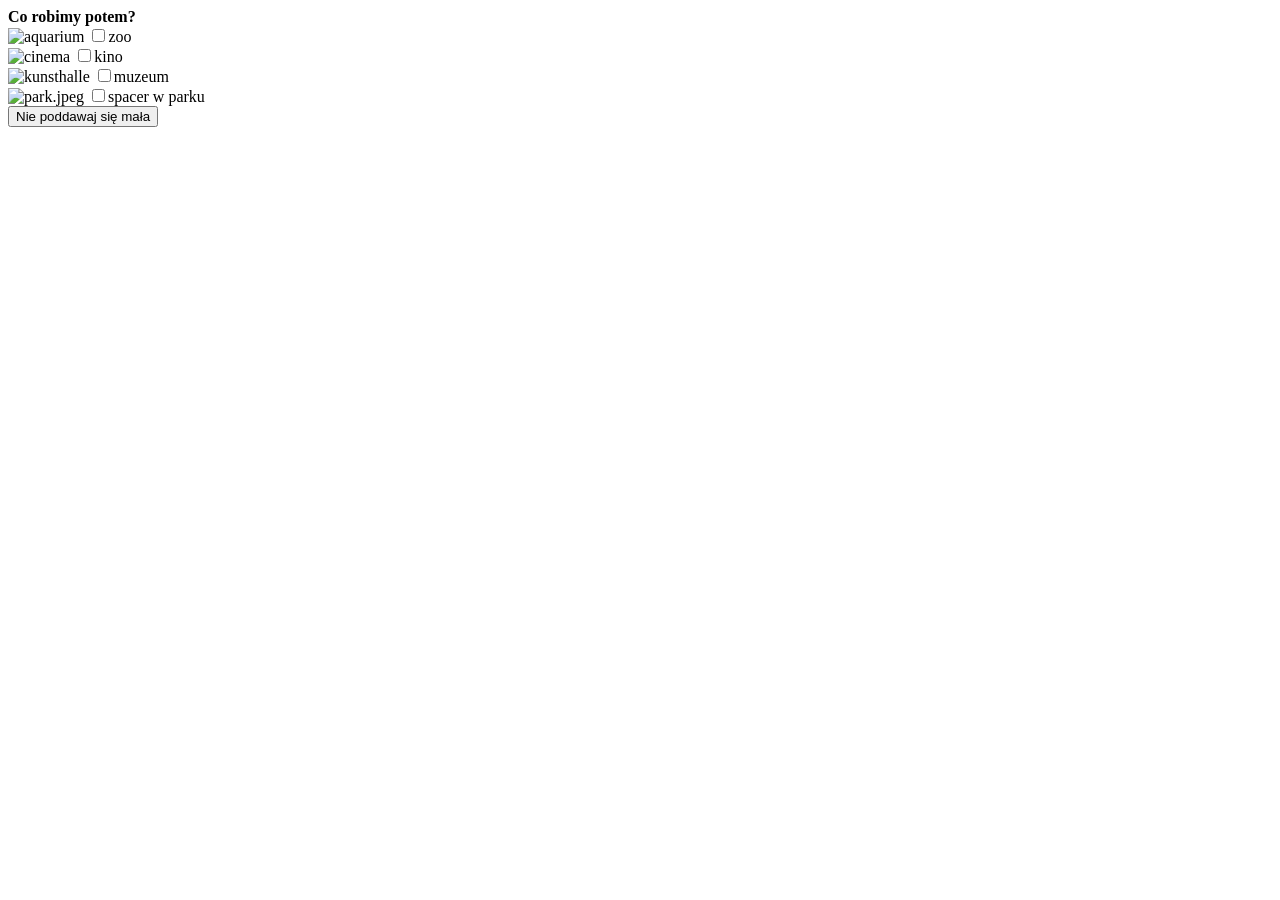
==== activities.html @ 18af4e65 "Update activities.html" ====
<!DOCTYPE html>
<html lang="en">
  <head>
    <meta charset="UTF-8" />
    <meta name="viewport" content="width=device-width, initial-scale=1.0" />
    <title>Co chcemy robić(chyba, że wolisz mi oblodzić)</title>
    <link rel="stylesheet" href="css/activities.css" />
  </head>
  <body>
    <div id="activityquestion"><b>Co robimy potem?</b></div>
    <div class="activities-selection">
      <div class="activity-item">
        <img src="activities/aquarium.jpeg" alt="aquarium" />
        <label
          ><input
            type="checkbox"
            name="activities"
            value="aquarium"
          />zoo</label
        >
      </div>
      <div class="activity-item">
        <img src="activities/cinema.jpeg" alt="cinema" />
        <label
          ><input
            type="checkbox"
            name="activities"
            value="cinema"
          />kino</label
        >
      </div>
      <div class="activity-item">
        <img src="activities/kunsthalle.jpeg" alt="kunsthalle" />
        <label
          ><input
            type="checkbox"
            name="activities"
            value="kunsthalle"
          />muzeum</label
        >
      </div>
      <div class="activity-item">
        <img src="activities/park.jpeg" alt="park.jpeg" />
        <label
          ><input
            type="checkbox"
            name="activities"
            value="park.jpeg"
          />spacer w parku</label
        >
      </div>
    </div>
    <button class="button" onclick="location.href='lastpage.html'">
      Nie poddawaj się mała
    </button>
  </body>
</html>
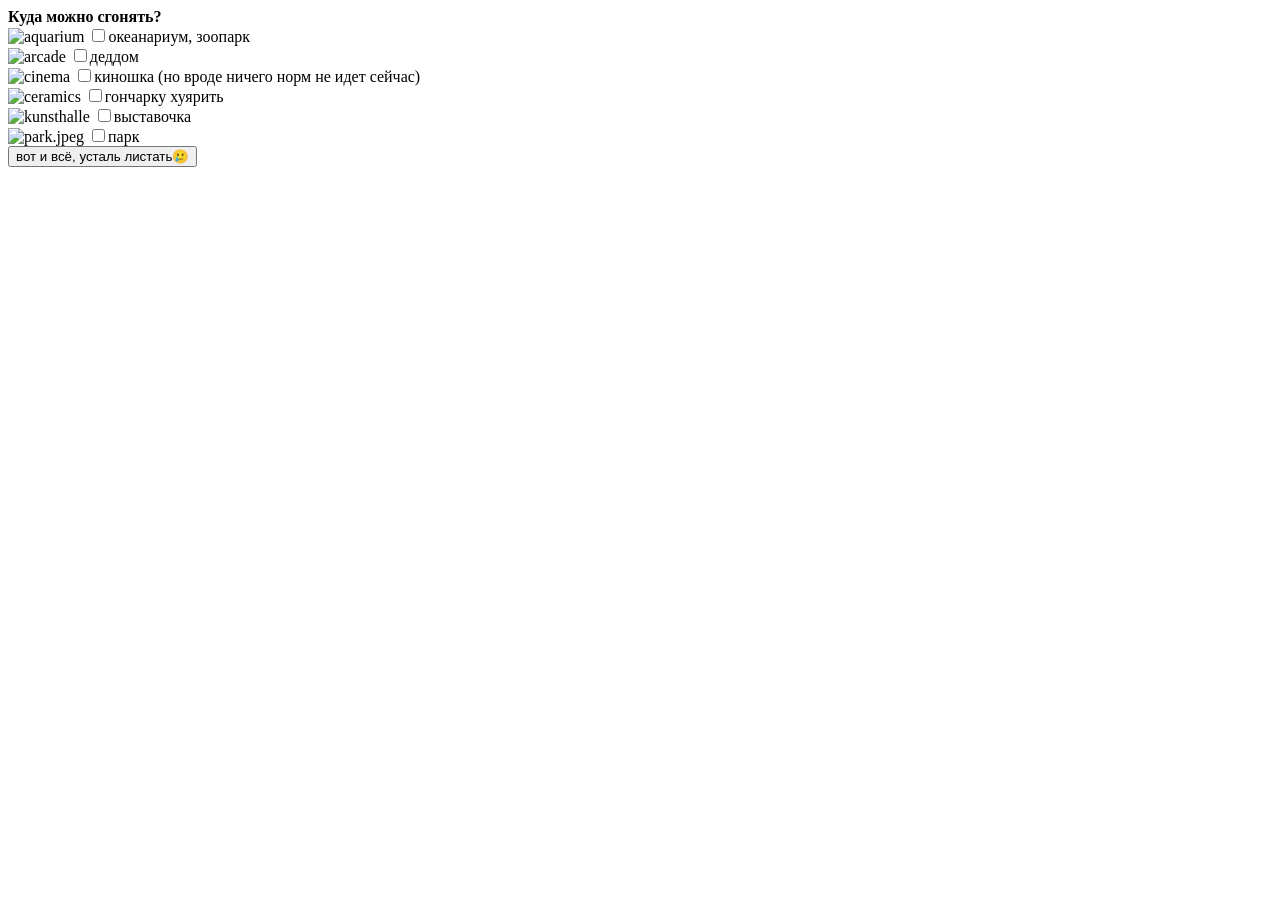
==== commit 197fb35b: "dasha" ====
--- a/activities.html
+++ b/activities.html
@@ -3,11 +3,11 @@
   <head>
     <meta charset="UTF-8" />
     <meta name="viewport" content="width=device-width, initial-scale=1.0" />
-    <title>Co chcemy robić(chyba, że wolisz mi oblodzić)</title>
+    <title>Activities</title>
     <link rel="stylesheet" href="css/activities.css" />
   </head>
   <body>
-    <div id="activityquestion"><b>Co robimy potem?</b></div>
+    <div id="activityquestion"><b>Куда можно сгонять?</b></div>
     <div class="activities-selection">
       <div class="activity-item">
         <img src="activities/aquarium.jpeg" alt="aquarium" />
@@ -16,7 +16,17 @@
             type="checkbox"
             name="activities"
             value="aquarium"
-          />zoo</label
+          />океанариум, зоопарк</label
+        >
+      </div>
+      <div class="activity-item">
+        <img src="activities/arcade.jpeg" alt="arcade" />
+        <label
+          ><input
+            type="checkbox"
+            name="activities"
+            value="arcade"
+          />деддом</label
         >
       </div>
       <div class="activity-item">
@@ -26,7 +36,17 @@
             type="checkbox"
             name="activities"
             value="cinema"
-          />kino</label
+          />киношка (но вроде ничего норм не идет сейчас)</label
+        >
+      </div>
+      <div class="activity-item">
+        <img src="activities/keramika.jpeg" alt="ceramics" />
+        <label
+          ><input
+            type="checkbox"
+            name="activities"
+            value="ceramics"
+          />гончарку хуярить</label
         >
       </div>
       <div class="activity-item">
@@ -36,7 +56,7 @@
             type="checkbox"
             name="activities"
             value="kunsthalle"
-          />muzeum</label
+          />выставочка</label
         >
       </div>
       <div class="activity-item">
@@ -46,12 +66,12 @@
             type="checkbox"
             name="activities"
             value="park.jpeg"
-          />spacer w parku</label
+          />парк</label
         >
       </div>
     </div>
     <button class="button" onclick="location.href='lastpage.html'">
-      Nie poddawaj się mała
+      вот и всё, усталь листать🥲
     </button>
   </body>
 </html>
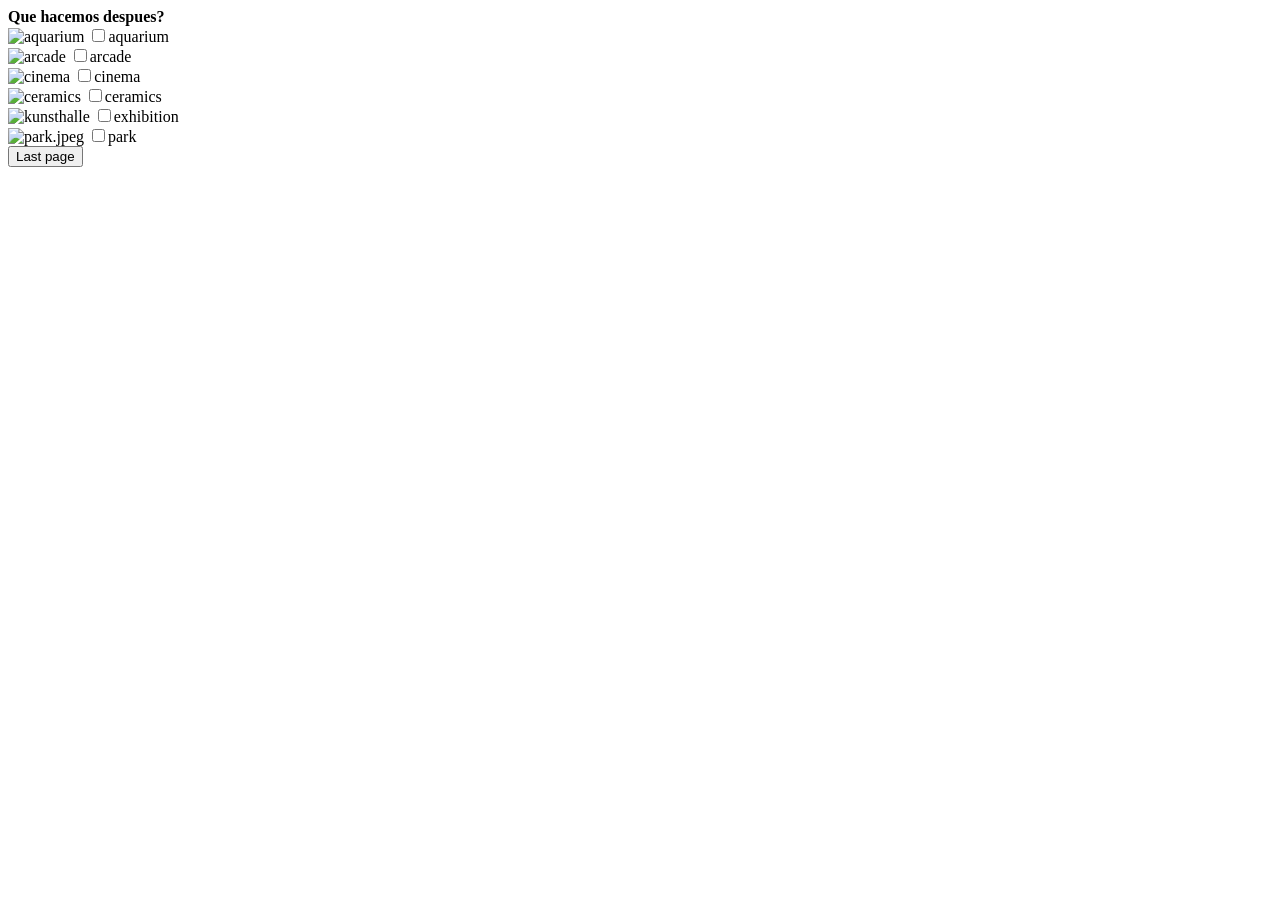
==== commit f36f64df: "Update activities.html" ====
--- a/activities.html
+++ b/activities.html
@@ -3,11 +3,11 @@
   <head>
     <meta charset="UTF-8" />
     <meta name="viewport" content="width=device-width, initial-scale=1.0" />
-    <title>Activities</title>
+    <title>Actividades</title>
     <link rel="stylesheet" href="css/activities.css" />
   </head>
   <body>
-    <div id="activityquestion"><b>Куда можно сгонять?</b></div>
+    <div id="activityquestion"><b>Que hacemos despues?</b></div>
     <div class="activities-selection">
       <div class="activity-item">
         <img src="activities/aquarium.jpeg" alt="aquarium" />
@@ -16,7 +16,7 @@
             type="checkbox"
             name="activities"
             value="aquarium"
-          />океанариум, зоопарк</label
+          />aquarium</label
         >
       </div>
       <div class="activity-item">
@@ -26,7 +26,7 @@
             type="checkbox"
             name="activities"
             value="arcade"
-          />деддом</label
+          />arcade</label
         >
       </div>
       <div class="activity-item">
@@ -36,7 +36,7 @@
             type="checkbox"
             name="activities"
             value="cinema"
-          />киношка (но вроде ничего норм не идет сейчас)</label
+          />cinema</label
         >
       </div>
       <div class="activity-item">
@@ -46,7 +46,7 @@
             type="checkbox"
             name="activities"
             value="ceramics"
-          />гончарку хуярить</label
+          />ceramics</label
         >
       </div>
       <div class="activity-item">
@@ -56,7 +56,7 @@
             type="checkbox"
             name="activities"
             value="kunsthalle"
-          />выставочка</label
+          />exhibition</label
         >
       </div>
       <div class="activity-item">
@@ -66,12 +66,12 @@
             type="checkbox"
             name="activities"
             value="park.jpeg"
-          />парк</label
+          />park</label
         >
       </div>
     </div>
     <button class="button" onclick="location.href='lastpage.html'">
-      вот и всё, усталь листать🥲
+      Last page
     </button>
   </body>
 </html>
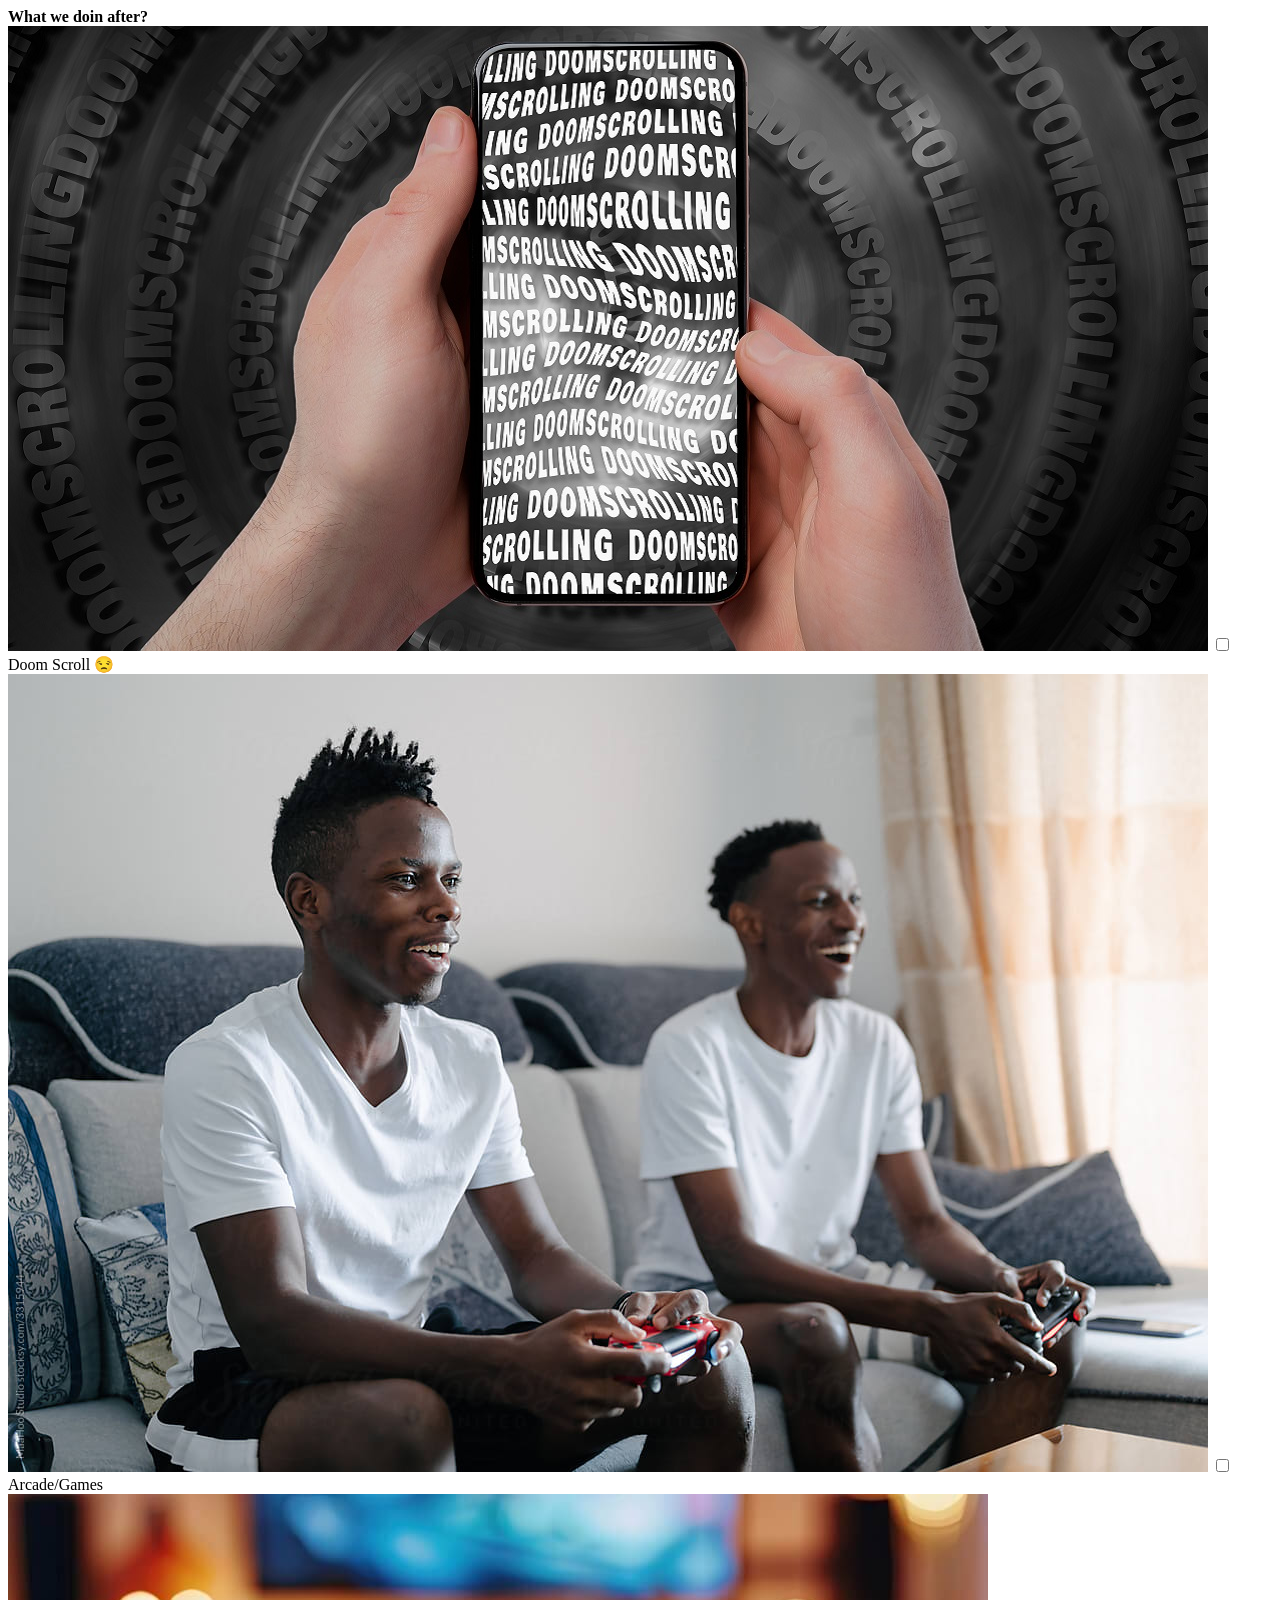
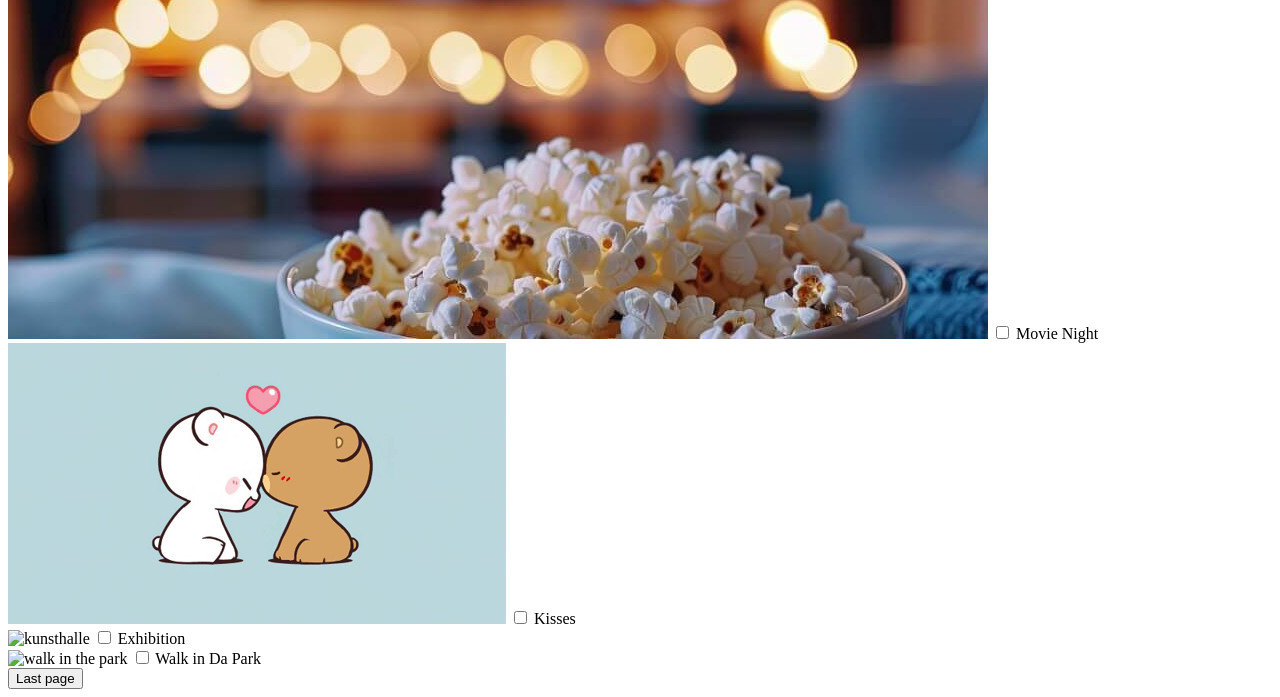
==== commit 8d965009: "my version for my gf" ====
--- a/activities.html
+++ b/activities.html
@@ -3,75 +3,65 @@
   <head>
     <meta charset="UTF-8" />
     <meta name="viewport" content="width=device-width, initial-scale=1.0" />
-    <title>Actividades</title>
+    <title>Activities</title>
     <link rel="stylesheet" href="css/activities.css" />
   </head>
   <body>
-    <div id="activityquestion"><b>Que hacemos despues?</b></div>
+    <div id="activityquestion"><b>What we doin after?</b></div>
     <div class="activities-selection">
       <div class="activity-item">
-        <img src="activities/aquarium.jpeg" alt="aquarium" />
-        <label
-          ><input
-            type="checkbox"
-            name="activities"
-            value="aquarium"
-          />aquarium</label
-        >
+        <img src="activities/doomscroll.jpg" alt="Doom Scroll" />
+        <label>
+          <input type="checkbox" name="activities" value="Doom Scroll" onclick="playDoomScrollSound()" /> Doom Scroll 😒
+        </label>
       </div>
       <div class="activity-item">
-        <img src="activities/arcade.jpeg" alt="arcade" />
-        <label
-          ><input
-            type="checkbox"
-            name="activities"
-            value="arcade"
-          />arcade</label
-        >
+        <img src="activities/arcade.jpg" alt="arcade" />
+        <label>
+          <input type="checkbox" name="activities" value="Arcade/Games" onclick="playSound()" /> Arcade/Games
+        </label>
       </div>
       <div class="activity-item">
-        <img src="activities/cinema.jpeg" alt="cinema" />
-        <label
-          ><input
-            type="checkbox"
-            name="activities"
-            value="cinema"
-          />cinema</label
-        >
+        <img src="activities/cinema.jpg" alt="movie night" />
+        <label>
+          <input type="checkbox" name="activities" value="Movie Night" onclick="playSound()" /> Movie Night
+        </label>
       </div>
       <div class="activity-item">
-        <img src="activities/keramika.jpeg" alt="ceramics" />
-        <label
-          ><input
-            type="checkbox"
-            name="activities"
-            value="ceramics"
-          />ceramics</label
-        >
+        <img src="activities/kisses.gif" alt="Kisses" />
+        <label>
+          <input type="checkbox" name="activities" value="Kisses" onclick="playSound()" /> Kisses
+        </label>
       </div>
       <div class="activity-item">
         <img src="activities/kunsthalle.jpeg" alt="kunsthalle" />
-        <label
-          ><input
-            type="checkbox"
-            name="activities"
-            value="kunsthalle"
-          />exhibition</label
-        >
+        <label>
+          <input type="checkbox" name="activities" value="Kunsthalle" onclick="playSound()" /> Exhibition
+        </label>
       </div>
       <div class="activity-item">
-        <img src="activities/park.jpeg" alt="park.jpeg" />
-        <label
-          ><input
-            type="checkbox"
-            name="activities"
-            value="park.jpeg"
-          />park</label
-        >
+        <img src="activities/park.jpeg" alt="walk in the park" />
+        <label>
+          <input type="checkbox" name="activities" value="Walk in Da Park" onclick="playSound()" /> Walk in Da Park
+        </label>
       </div>
     </div>
     <button class="button" onclick="location.href='lastpage.html'">
       Last page
     </button>
+
+    <script>
+      // Function to play the same sound for all activities except Doom Scroll
+      function playSound() {
+        var sound = new Audio('sounds/activity.mp3'); // Replace with your sound file
+        sound.play();
+      }
+
+      // Function to play a separate sound for Doom Scroll
+      function playDoomScrollSound() {
+        var doomScrollSound = new Audio('sounds/doomscroll.mp3'); // Replace with Doom Scroll specific sound file
+        doomScrollSound.play();
+      }
+    </script>
   </body>
 </html>
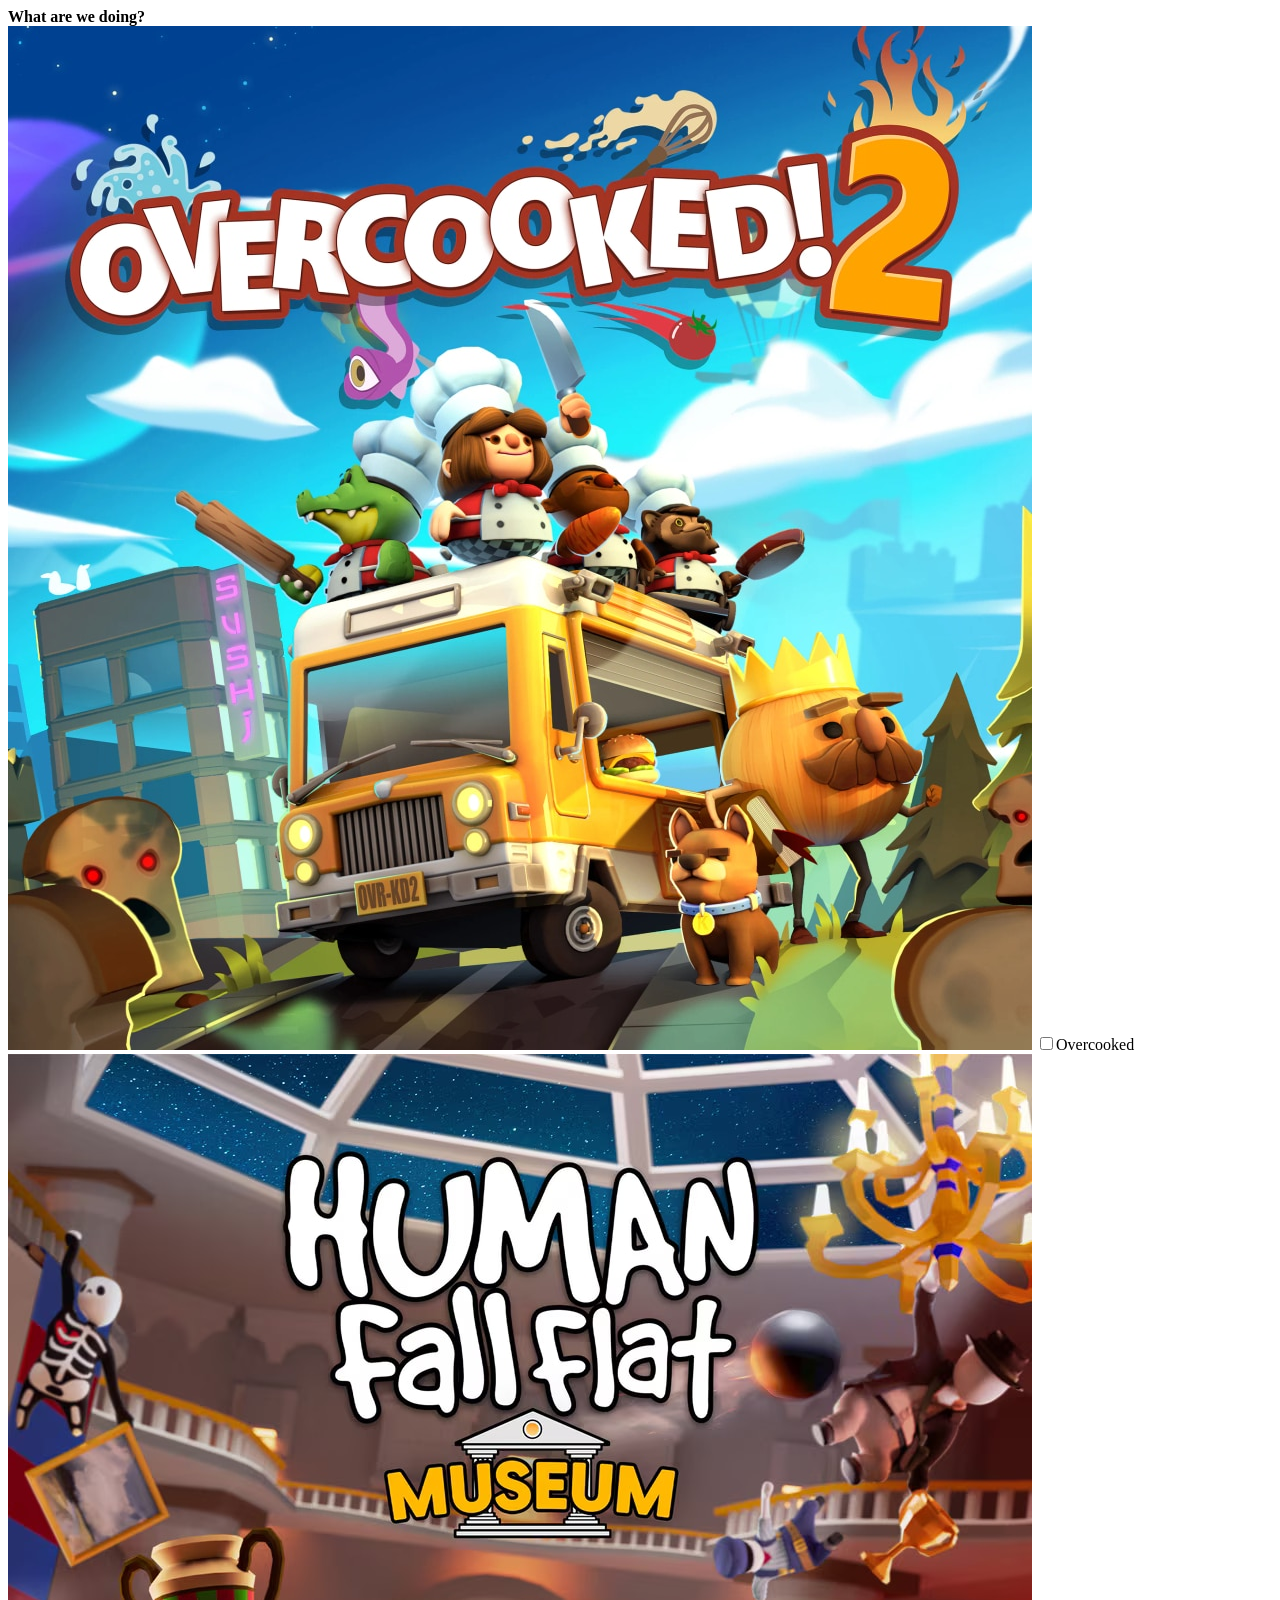
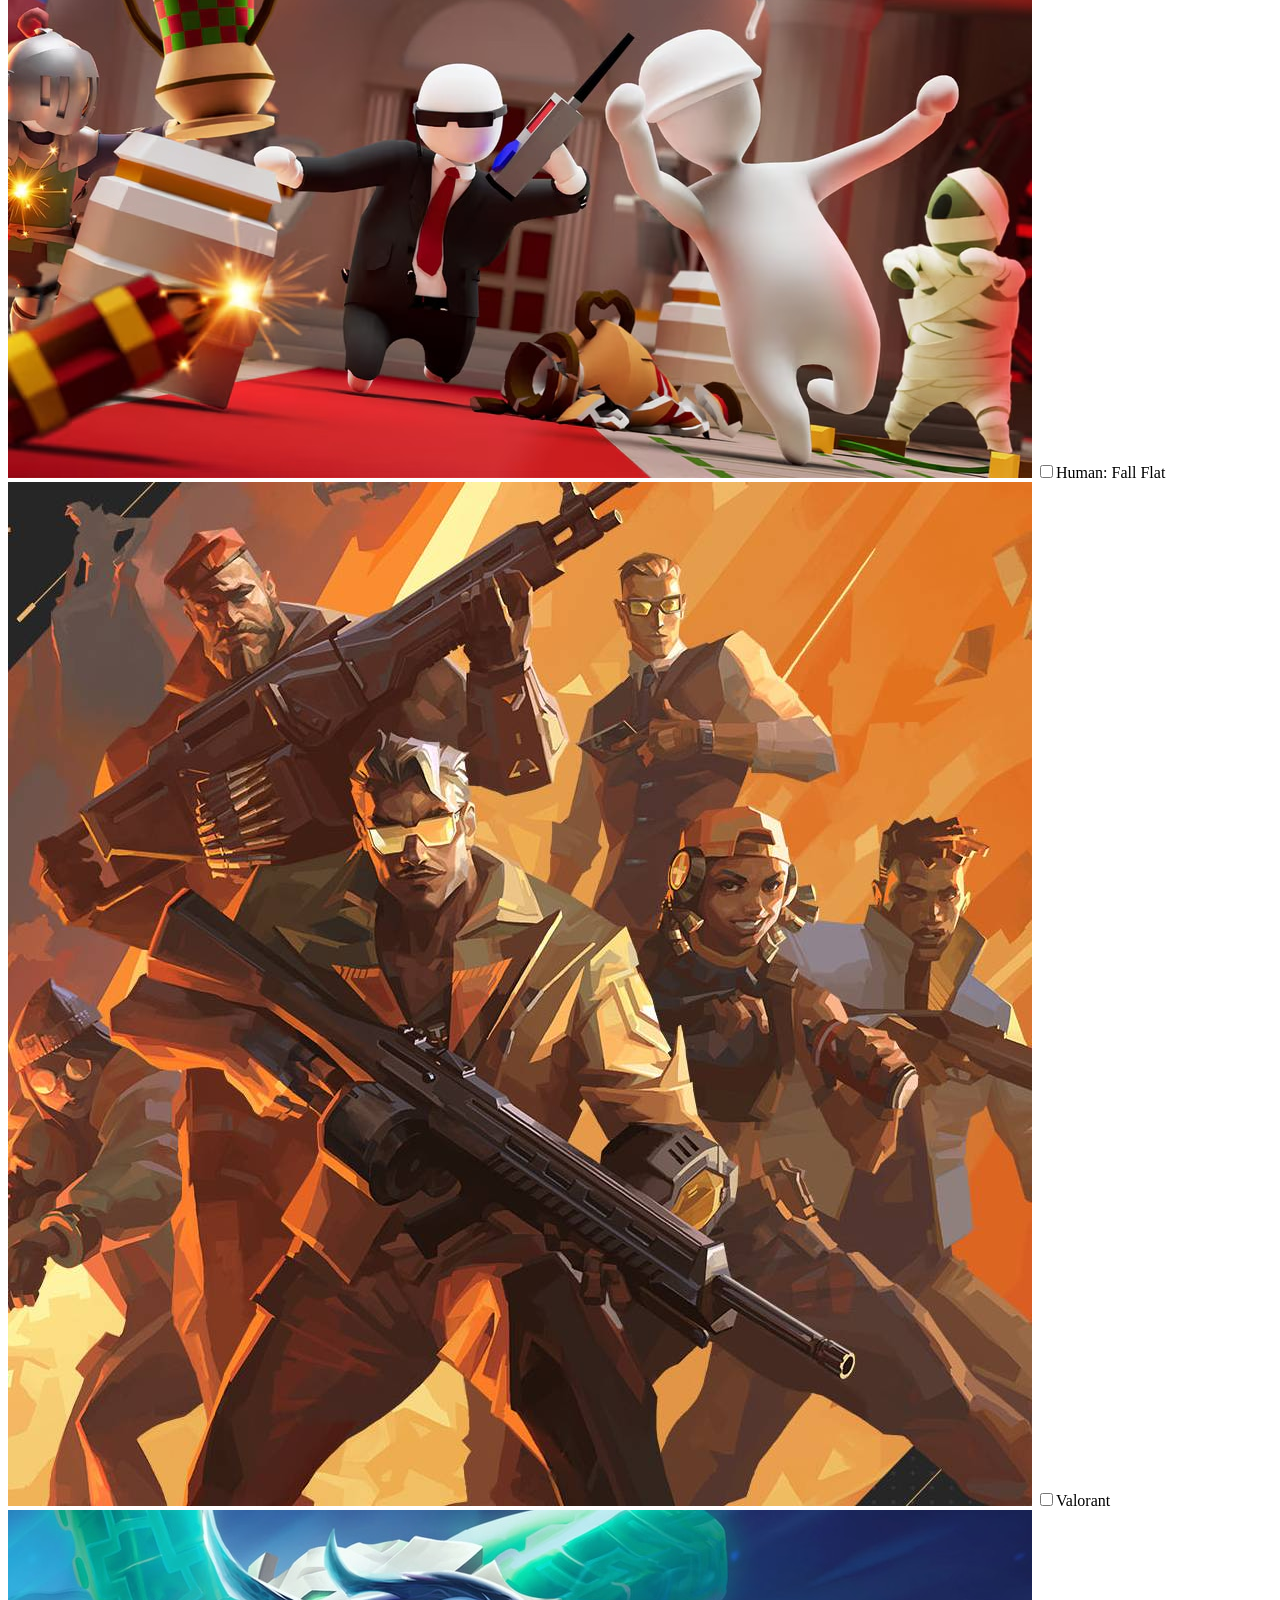
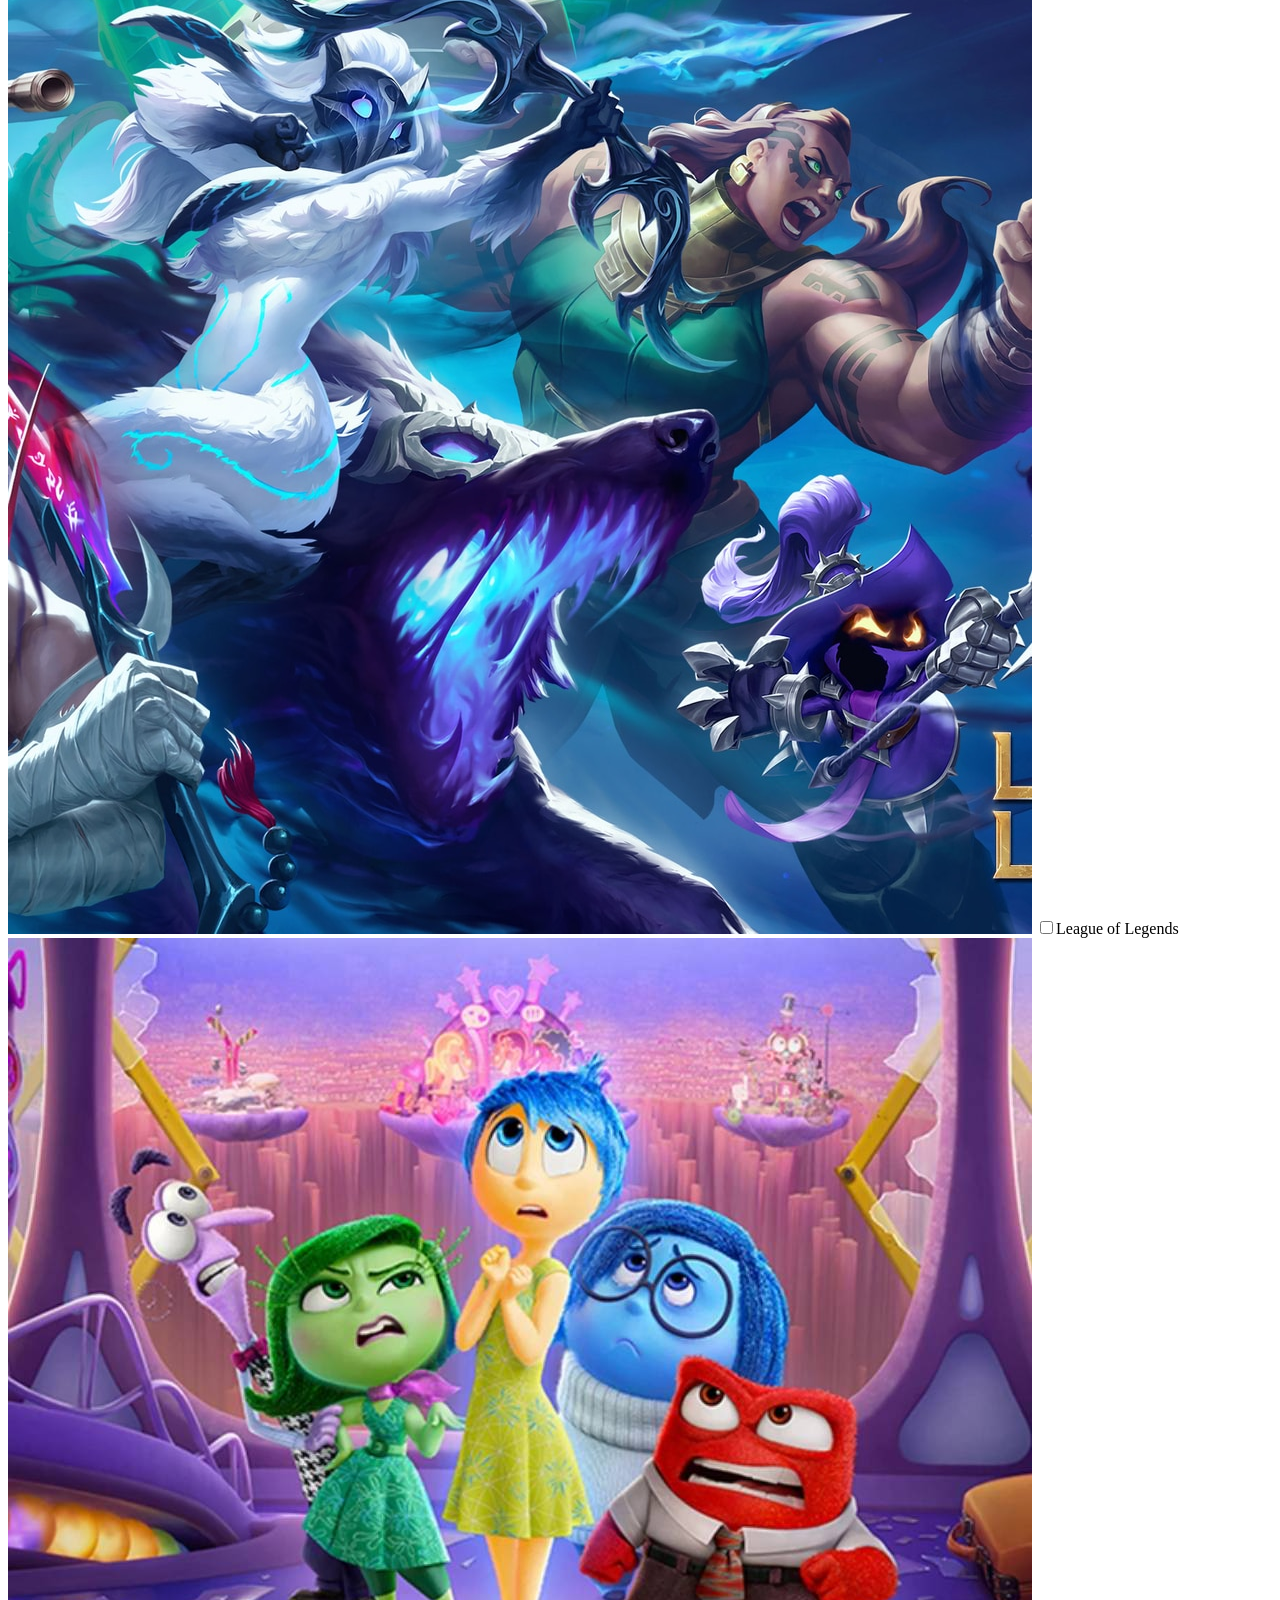
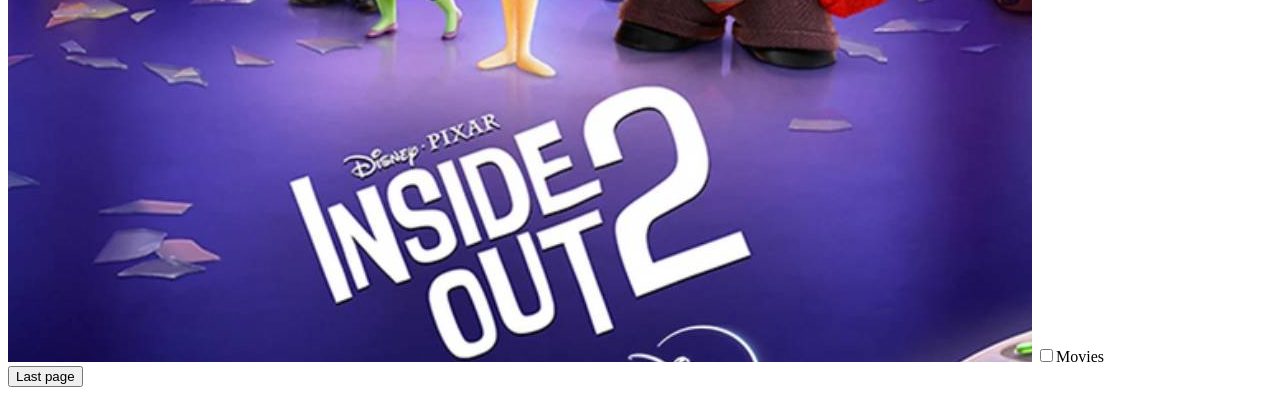
==== commit 042f5baa: "updated" ====
--- a/activities.html
+++ b/activities.html
@@ -7,61 +7,61 @@
     <link rel="stylesheet" href="css/activities.css" />
   </head>
   <body>
-    <div id="activityquestion"><b>What we doin after?</b></div>
+    <div id="activityquestion"><b>What are we doing?</b></div>
     <div class="activities-selection">
       <div class="activity-item">
-        <img src="activities/doomscroll.jpg" alt="Doom Scroll" />
-        <label>
-          <input type="checkbox" name="activities" value="Doom Scroll" onclick="playDoomScrollSound()" /> Doom Scroll 😒
-        </label>
+        <img src="activities/overcooked.jpg" alt="overcooked" />
+        <label
+          ><input
+            type="checkbox"
+            name="activities"
+            value="overcooked"
+          />Overcooked</label
+        >
       </div>
       <div class="activity-item">
-        <img src="activities/arcade.jpg" alt="arcade" />
-        <label>
-          <input type="checkbox" name="activities" value="Arcade/Games" onclick="playSound()" /> Arcade/Games
-        </label>
+        <img src="activities/humanfallflat.jpg" alt="humanfallflat" />
+        <label
+          ><input
+            type="checkbox"
+            name="activities"
+            value="humanfallflat"
+          />Human: Fall Flat</label
+        >
       </div>
       <div class="activity-item">
-        <img src="activities/cinema.jpg" alt="movie night" />
-        <label>
-          <input type="checkbox" name="activities" value="Movie Night" onclick="playSound()" /> Movie Night
-        </label>
+        <img src="activities/valorant.jpg" alt="valorant" />
+        <label
+          ><input
+            type="checkbox"
+            name="activities"
+            value="valorant"
+          />Valorant</label
+        >
       </div>
       <div class="activity-item">
-        <img src="activities/kisses.gif" alt="Kisses" />
-        <label>
-          <input type="checkbox" name="activities" value="Kisses" onclick="playSound()" /> Kisses
-        </label>
+        <img src="activities/leagueoflegends.jpg" alt="leagueoflegends" />
+        <label
+          ><input
+            type="checkbox"
+            name="activities"
+            value="leagueoflegends"
+          />League of Legends</label
+        >
       </div>
       <div class="activity-item">
-        <img src="activities/kunsthalle.jpeg" alt="kunsthalle" />
-        <label>
-          <input type="checkbox" name="activities" value="Kunsthalle" onclick="playSound()" /> Exhibition
-        </label>
-      </div>
-      <div class="activity-item">
-        <img src="activities/park.jpeg" alt="walk in the park" />
-        <label>
-          <input type="checkbox" name="activities" value="Walk in Da Park" onclick="playSound()" /> Walk in Da Park
-        </label>
+        <img src="activities/movies.jpg" alt="movies" />
+        <label
+          ><input
+            type="checkbox"
+            name="activities"
+            value="movies"
+          />Movies</label
+        >
       </div>
     </div>
     <button class="button" onclick="location.href='lastpage.html'">
       Last page
     </button>
-
-    <script>
-      // Function to play the same sound for all activities except Doom Scroll
-      function playSound() {
-        var sound = new Audio('sounds/activity.mp3'); // Replace with your sound file
-        sound.play();
-      }
-
-      // Function to play a separate sound for Doom Scroll
-      function playDoomScrollSound() {
-        var doomScrollSound = new Audio('sounds/doomscroll.mp3'); // Replace with Doom Scroll specific sound file
-        doomScrollSound.play();
-      }
-    </script>
   </body>
 </html>
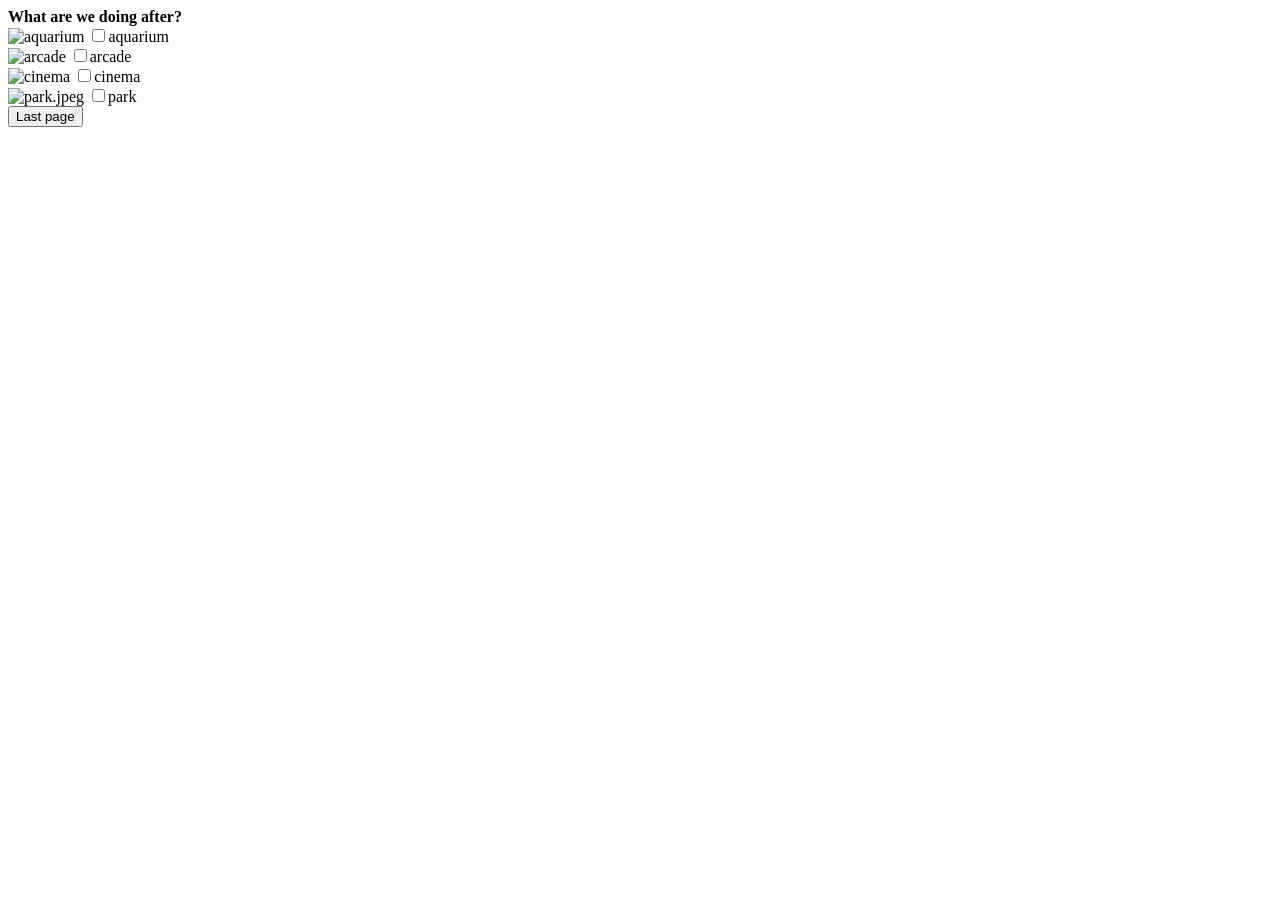
==== commit 491f6db1: "kunvalentine" ====
--- a/activities.html
+++ b/activities.html
@@ -7,56 +7,48 @@
     <link rel="stylesheet" href="css/activities.css" />
   </head>
   <body>
-    <div id="activityquestion"><b>What are we doing?</b></div>
+    <div id="activityquestion"><b>What are we doing after?</b></div>
     <div class="activities-selection">
       <div class="activity-item">
-        <img src="activities/overcooked.jpg" alt="overcooked" />
+        <img src="activities/aquarium.jpeg" alt="aquarium" />
         <label
           ><input
             type="checkbox"
             name="activities"
-            value="overcooked"
-          />Overcooked</label
+            value="aquarium"
+          />aquarium</label
         >
       </div>
       <div class="activity-item">
-        <img src="activities/humanfallflat.jpg" alt="humanfallflat" />
+        <img src="activities/arcade.jpeg" alt="arcade" />
         <label
           ><input
             type="checkbox"
             name="activities"
-            value="humanfallflat"
-          />Human: Fall Flat</label
+            value="arcade"
+          />arcade</label
         >
       </div>
       <div class="activity-item">
-        <img src="activities/valorant.jpg" alt="valorant" />
+        <img src="activities/cinema.jpeg" alt="cinema" />
         <label
           ><input
             type="checkbox"
             name="activities"
-            value="valorant"
-          />Valorant</label
+            value="cinema"
+          />cinema</label
         >
       </div>
+    
+     
       <div class="activity-item">
-        <img src="activities/leagueoflegends.jpg" alt="leagueoflegends" />
+        <img src="activities/park.jpeg" alt="park.jpeg" />
         <label
           ><input
             type="checkbox"
             name="activities"
-            value="leagueoflegends"
-          />League of Legends</label
-        >
-      </div>
-      <div class="activity-item">
-        <img src="activities/movies.jpg" alt="movies" />
-        <label
-          ><input
-            type="checkbox"
-            name="activities"
-            value="movies"
-          />Movies</label
+            value="park.jpeg"
+          />park</label
         >
       </div>
     </div>
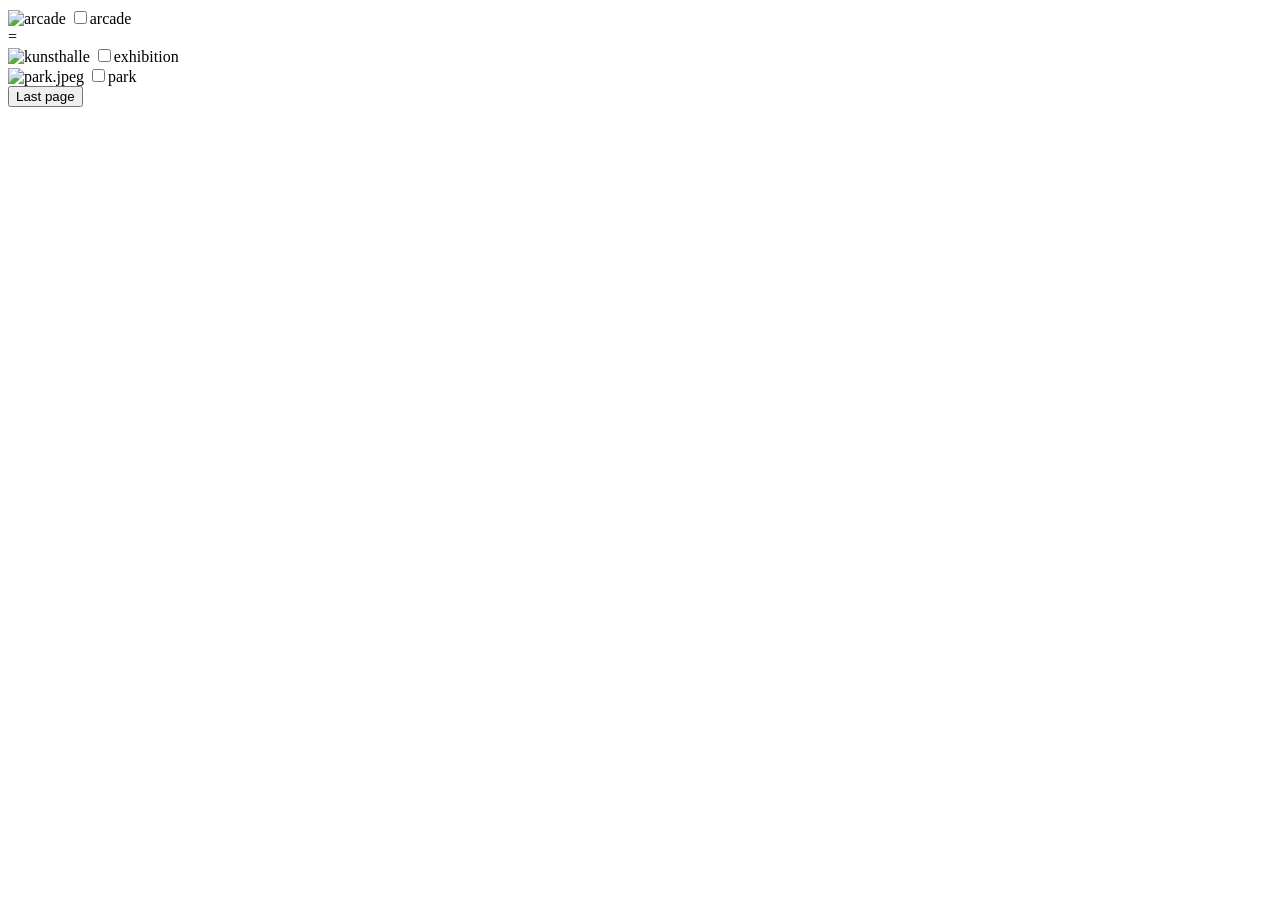
==== commit 031ff1cd: "test" ====
--- a/activities.html
+++ b/activities.html
@@ -7,18 +7,7 @@
     <link rel="stylesheet" href="css/activities.css" />
   </head>
   <body>
-    <div id="activityquestion"><b>What are we doing after?</b></div>
-    <div class="activities-selection">
-      <div class="activity-item">
-        <img src="activities/aquarium.jpeg" alt="aquarium" />
-        <label
-          ><input
-            type="checkbox"
-            name="activities"
-            value="aquarium"
-          />aquarium</label
-        >
-      </div>
+    
       <div class="activity-item">
         <img src="activities/arcade.jpeg" alt="arcade" />
         <label
@@ -29,18 +18,18 @@
           />arcade</label
         >
       </div>
+      </div>
+      =
       <div class="activity-item">
-        <img src="activities/cinema.jpeg" alt="cinema" />
+        <img src="activities/kunsthalle.jpeg" alt="kunsthalle" />
         <label
           ><input
             type="checkbox"
             name="activities"
-            value="cinema"
-          />cinema</label
+            value="kunsthalle"
+          />exhibition</label
         >
       </div>
-    
-     
       <div class="activity-item">
         <img src="activities/park.jpeg" alt="park.jpeg" />
         <label
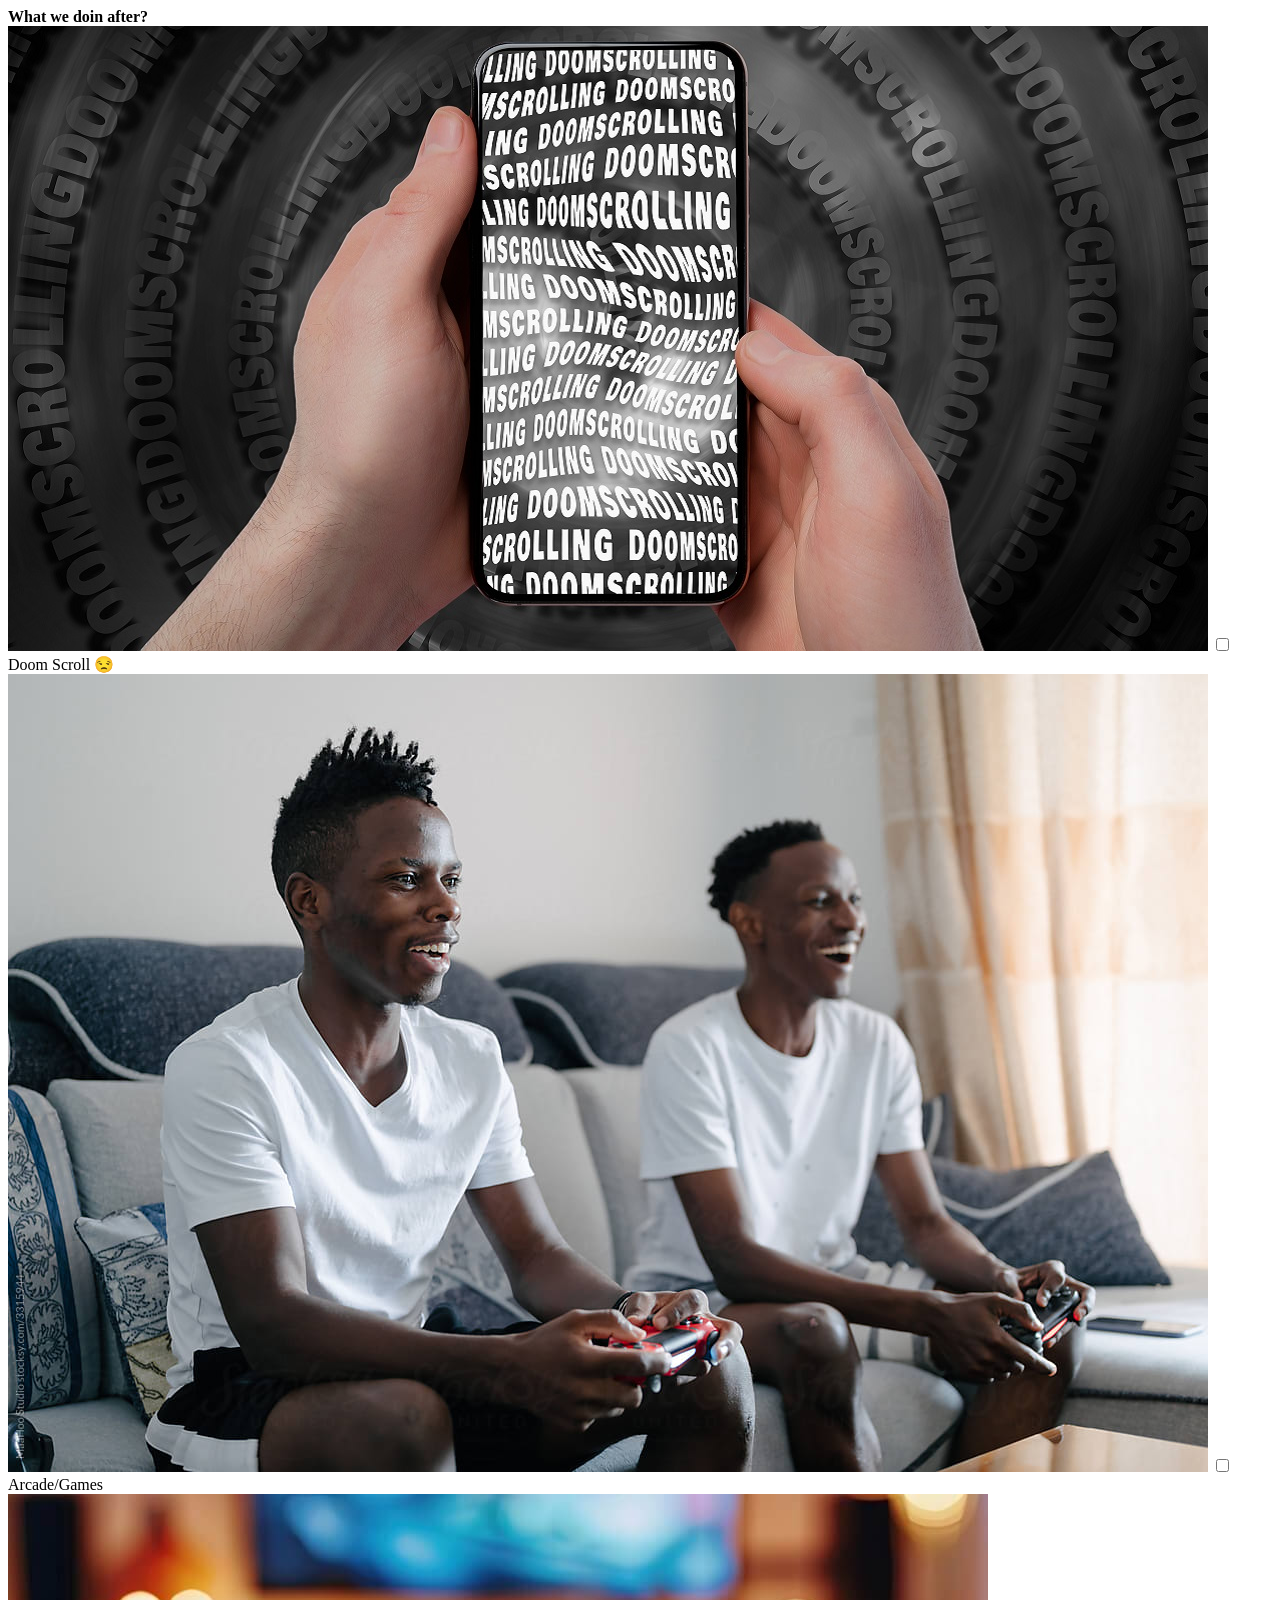
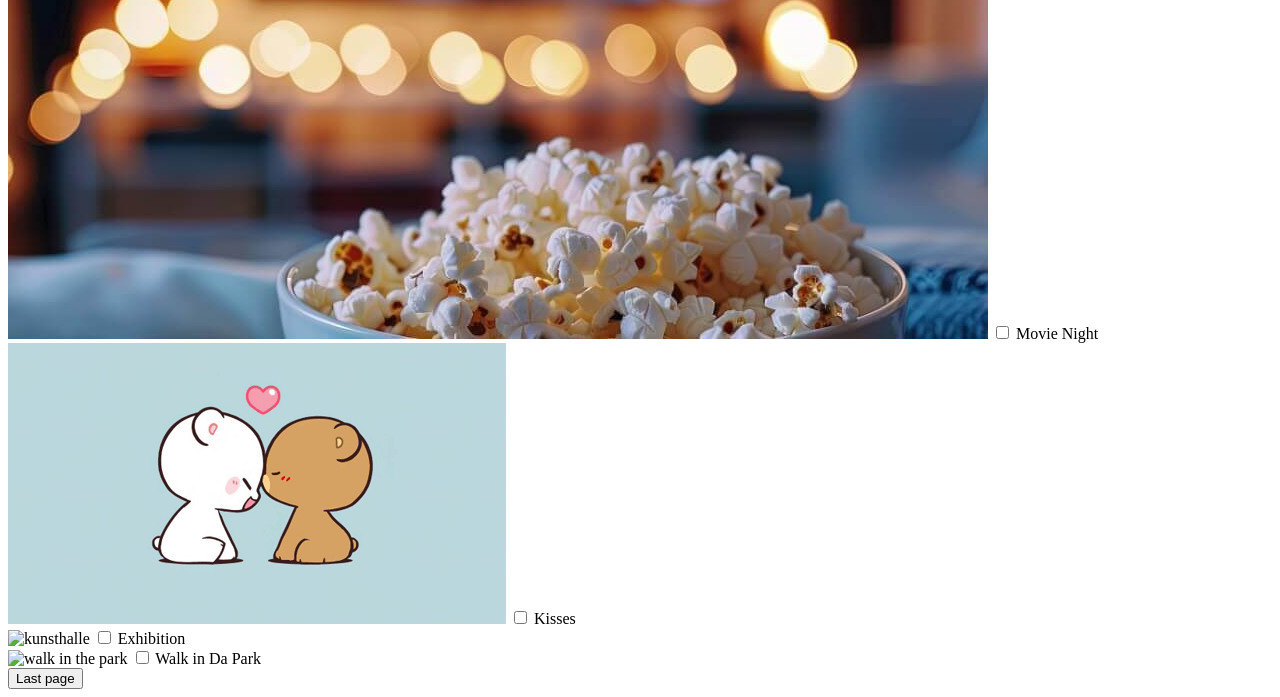
==== commit de4e2bcc: "Merge aa92d7ab895fa5ad4e7a6c0904ae2910de749066 into b2ece276fc0ad1dab105fbe10632b9e0f19f0421" ====
--- a/activities.html
+++ b/activities.html
@@ -7,42 +7,61 @@
     <link rel="stylesheet" href="css/activities.css" />
   </head>
   <body>
-    
+    <div id="activityquestion"><b>What we doin after?</b></div>
+    <div class="activities-selection">
       <div class="activity-item">
-        <img src="activities/arcade.jpeg" alt="arcade" />
-        <label
-          ><input
-            type="checkbox"
-            name="activities"
-            value="arcade"
-          />arcade</label
-        >
+        <img src="activities/doomscroll.jpg" alt="Doom Scroll" />
+        <label>
+          <input type="checkbox" name="activities" value="Doom Scroll" onclick="playDoomScrollSound()" /> Doom Scroll 😒
+        </label>
       </div>
+      <div class="activity-item">
+        <img src="activities/arcade.jpg" alt="arcade" />
+        <label>
+          <input type="checkbox" name="activities" value="Arcade/Games" onclick="playSound()" /> Arcade/Games
+        </label>
       </div>
-      =
+      <div class="activity-item">
+        <img src="activities/cinema.jpg" alt="movie night" />
+        <label>
+          <input type="checkbox" name="activities" value="Movie Night" onclick="playSound()" /> Movie Night
+        </label>
+      </div>
+      <div class="activity-item">
+        <img src="activities/kisses.gif" alt="Kisses" />
+        <label>
+          <input type="checkbox" name="activities" value="Kisses" onclick="playSound()" /> Kisses
+        </label>
+      </div>
       <div class="activity-item">
         <img src="activities/kunsthalle.jpeg" alt="kunsthalle" />
-        <label
-          ><input
-            type="checkbox"
-            name="activities"
-            value="kunsthalle"
-          />exhibition</label
-        >
+        <label>
+          <input type="checkbox" name="activities" value="Kunsthalle" onclick="playSound()" /> Exhibition
+        </label>
       </div>
       <div class="activity-item">
-        <img src="activities/park.jpeg" alt="park.jpeg" />
-        <label
-          ><input
-            type="checkbox"
-            name="activities"
-            value="park.jpeg"
-          />park</label
-        >
+        <img src="activities/park.jpeg" alt="walk in the park" />
+        <label>
+          <input type="checkbox" name="activities" value="Walk in Da Park" onclick="playSound()" /> Walk in Da Park
+        </label>
       </div>
     </div>
     <button class="button" onclick="location.href='lastpage.html'">
       Last page
     </button>
+
+    <script>
+      // Function to play the same sound for all activities except Doom Scroll
+      function playSound() {
+        var sound = new Audio('sounds/activity.mp3'); // Replace with your sound file
+        sound.play();
+      }
+
+      // Function to play a separate sound for Doom Scroll
+      function playDoomScrollSound() {
+        var doomScrollSound = new Audio('sounds/doomscroll.mp3'); // Replace with Doom Scroll specific sound file
+        doomScrollSound.play();
+      }
+    </script>
   </body>
 </html>
